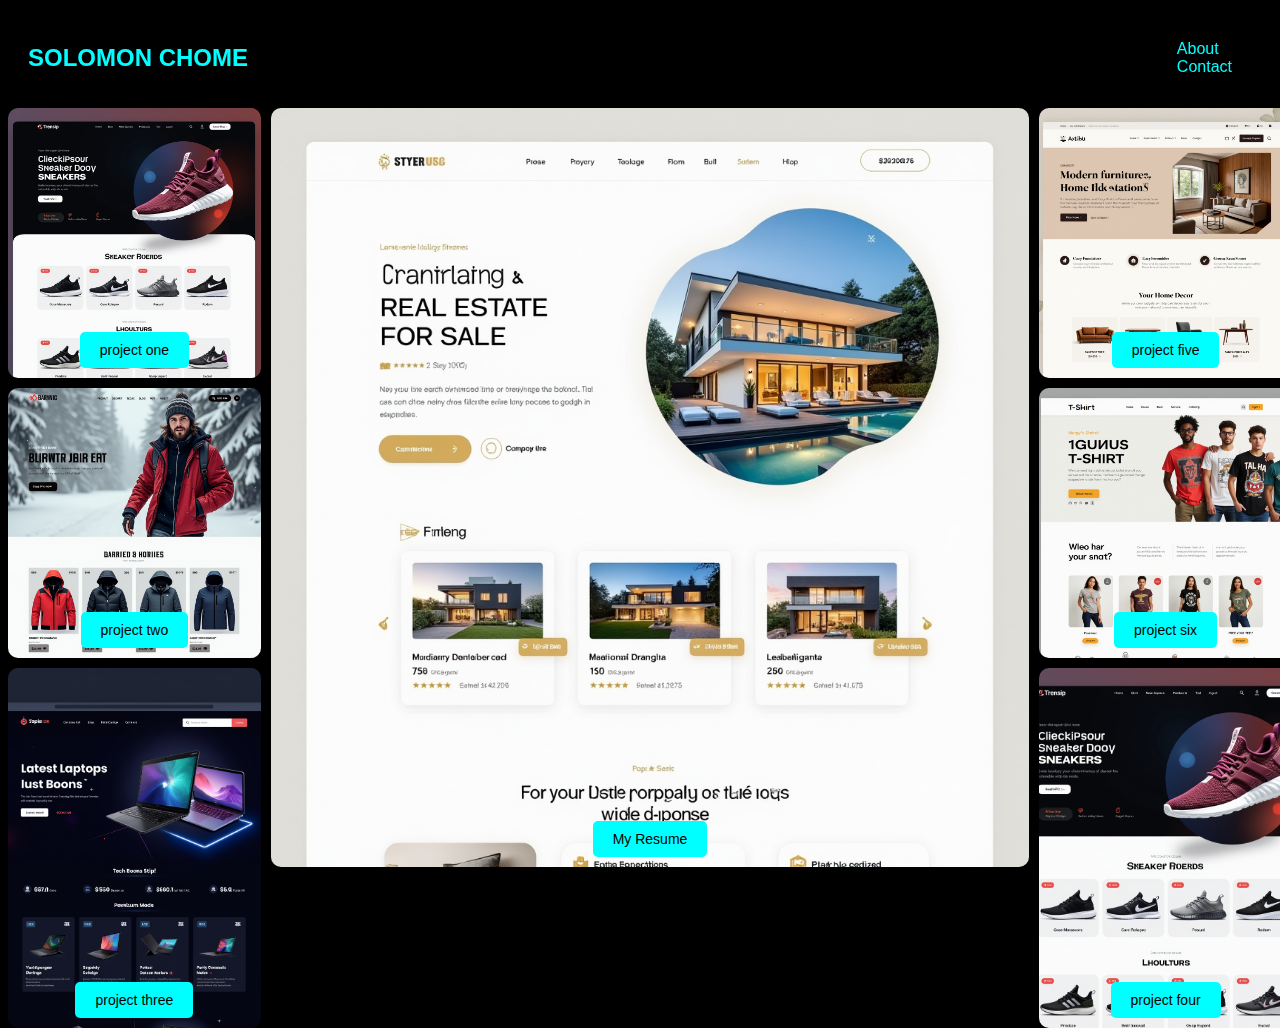
==== index.html @ 4ce02d7d "Add files via upload" ====
<!DOCTYPE html>
<html>
<head>
    <title>Solomon Chome</title>
    <link rel="stylesheet" href="index.css">
</head>
<body>
    <div class="header">
        <h1>SOLOMON CHOME</h1>
        <div class="left-h">
            <p class="about">About</p>
            <p class="contact">Contact</p>
        </div>
    </div>

    <div class="show">
        <div class="right">
            <div class="image-container">
                <img src="thumbnail/projectone.png">
                <button class="click-btn">project one</button>
            </div>
            <div class="image-container">
                <img src="thumbnail/projecttwo.png">
                <button class="click-btn">project two</button>
            </div>
            <div class="image-container">
                <img src="thumbnail/projectthree.png">
                <button class="click-btn">project three</button>
            </div>
        </div>
        <div class="middle">
            <div class="image-container">
                <img src="thumbnail/projectfour.png">
                <button class="click-btn">My Resume</button>
            </div>
        </div>
        <div class="left">
            <div class="image-container">
                <img src="thumbnail/projectfive.png">
                <button class="click-btn">project five</button>
            </div>
            <div class="image-container">
                <img src="thumbnail/projectsix.png">
                <button class="click-btn">project six</button>
            </div>
            <div class="image-container">
                <img src="thumbnail/projectone.png">
                <button class="click-btn">project four</button>
            </div>
        </div>
    </div>
    
    <script src="index.js"></script>
</body>
</html>
---- index.css ----
/* General Styles */
body {
    background-color: black;
    color: white;
    font-family: 'Orbitron', sans-serif;
    overflow-x: hidden;
}

/* Header */
.header {
    display: flex;
    justify-content: space-between;
    align-items: center;
    padding: 20px;
    background: rgba(0, 0, 0, 0.8);
    backdrop-filter: blur(10px);
}

h1 {
    color: cyan;
    font-size: 24px;
    text-transform: uppercase;
    animation: glow 1.5s infinite alternate;
}

@keyframes glow {
    from { text-shadow: 0 0 5px cyan; }
    to { text-shadow: 0 0 20px cyan; }
}

.left-h p {
    cursor: pointer;
    margin: 0 20px;
    color: cyan;
    transition: color 0.3s, transform 0.3s;
}

.left-h p:hover {
    color: white;
    transform: scale(1.1);
}

/* Gallery Grid */
.show {
    display: grid;
    grid-template-columns: 20% 60% 20%;
    height: 100vh;
    gap: 10px;
}

.left, .right {
    display: grid;
    grid-template-rows: 30% 30% 40%;
    gap: 10px;
}

.image-container {
    position: relative;
    display: flex;
    justify-content: center;
    align-items: center;
}

img {
    width: 100%;
    height: 100%;
    object-fit: cover;
    border-radius: 10px;
    transition: transform 0.3s, box-shadow 0.3s;
}

img:hover {
    transform: scale(1.05);
    box-shadow: 0 0 20px rgba(0, 255, 255, 0.7);
}

/* Click Me Button */
.click-btn {
    position: absolute;
    bottom: 10px;
    background-color: cyan;
    color: black;
    border: none;
    padding: 10px 20px;
    border-radius: 5px;
    font-size: 14px;
    cursor: pointer;
    transition: transform 0.3s, background-color 0.3s;
}

.click-btn:hover {
    background-color: white;
    transform: scale(1.1);
}

/* Responsive Design */
@media (max-width: 768px) {
    .header {
        flex-direction: column;
        align-items: flex-start;
    }

    h1 {
        font-size: 20px;
        margin-bottom: 10px;
    }

    .left-h p {
        margin: 5px 0;
        font-size: 14px;
    }

    .show {
        grid-template-columns: 1fr;
        height: auto;
        padding: 10px;
    }

    .left, .right {
        grid-template-rows: repeat(3, 1fr);
        gap: 5px;
    }

    img {
        border-radius: 5px;
    }

    .click-btn {
        padding: 8px 16px;
        font-size: 12px;
    }
}
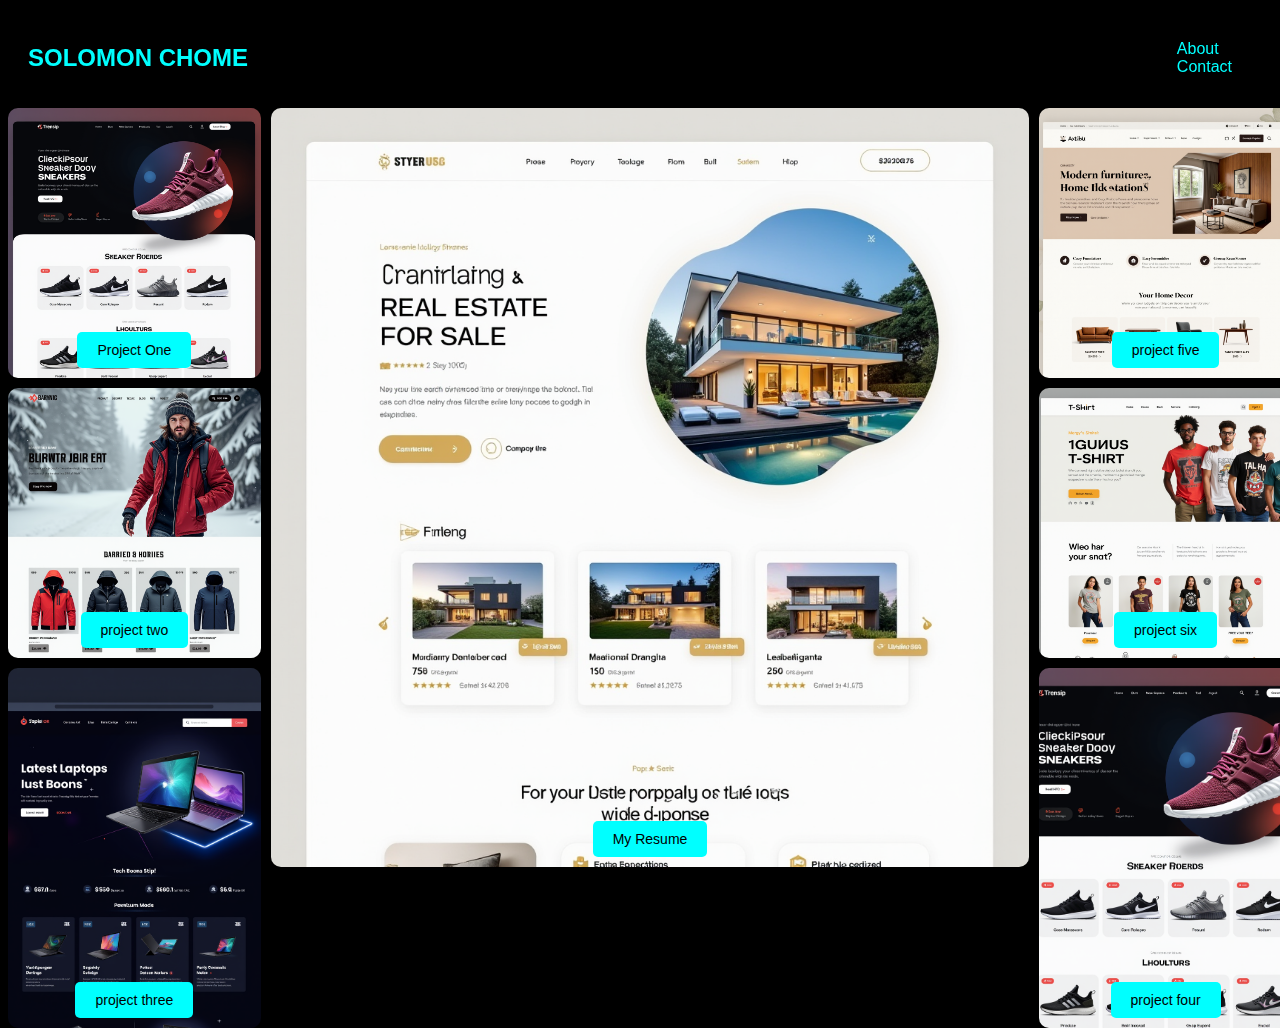
==== commit 0ac92301: "Update index.html" ====
--- a/index.html
+++ b/index.html
@@ -17,7 +17,8 @@
         <div class="right">
             <div class="image-container">
                 <img src="thumbnail/projectone.png">
-                <button class="click-btn">project one</button>
+               <button class="click-btn" onclick="window.location.href='https://solocho.github.io/port2/projectone.html';">Project One</button>
+
             </div>
             <div class="image-container">
                 <img src="thumbnail/projecttwo.png">
@@ -52,4 +53,4 @@
     
     <script src="index.js"></script>
 </body>
-</html>+</html>
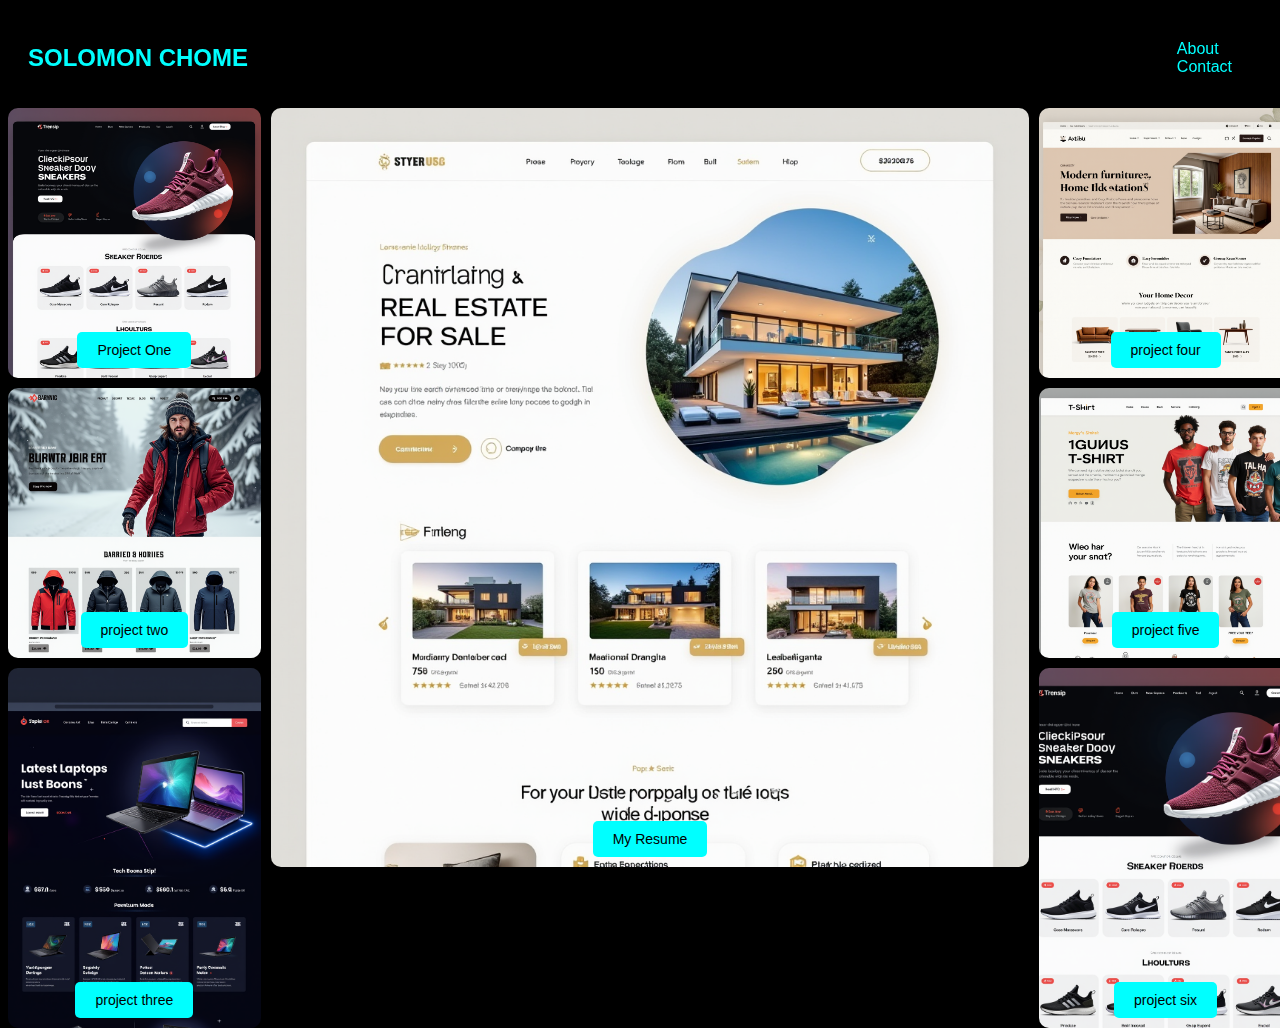
==== commit 9ec6868c: "Update index.html" ====
--- a/index.html
+++ b/index.html
@@ -38,15 +38,15 @@
         <div class="left">
             <div class="image-container">
                 <img src="thumbnail/projectfive.png">
+                <button class="click-btn">project four</button>
+            </div>
+            <div class="image-container">
+                <img src="thumbnail/projectsix.png">
                 <button class="click-btn">project five</button>
             </div>
             <div class="image-container">
-                <img src="thumbnail/projectsix.png">
+                <img src="thumbnail/projectone.png">
                 <button class="click-btn">project six</button>
-            </div>
-            <div class="image-container">
-                <img src="thumbnail/projectone.png">
-                <button class="click-btn">project four</button>
             </div>
         </div>
     </div>
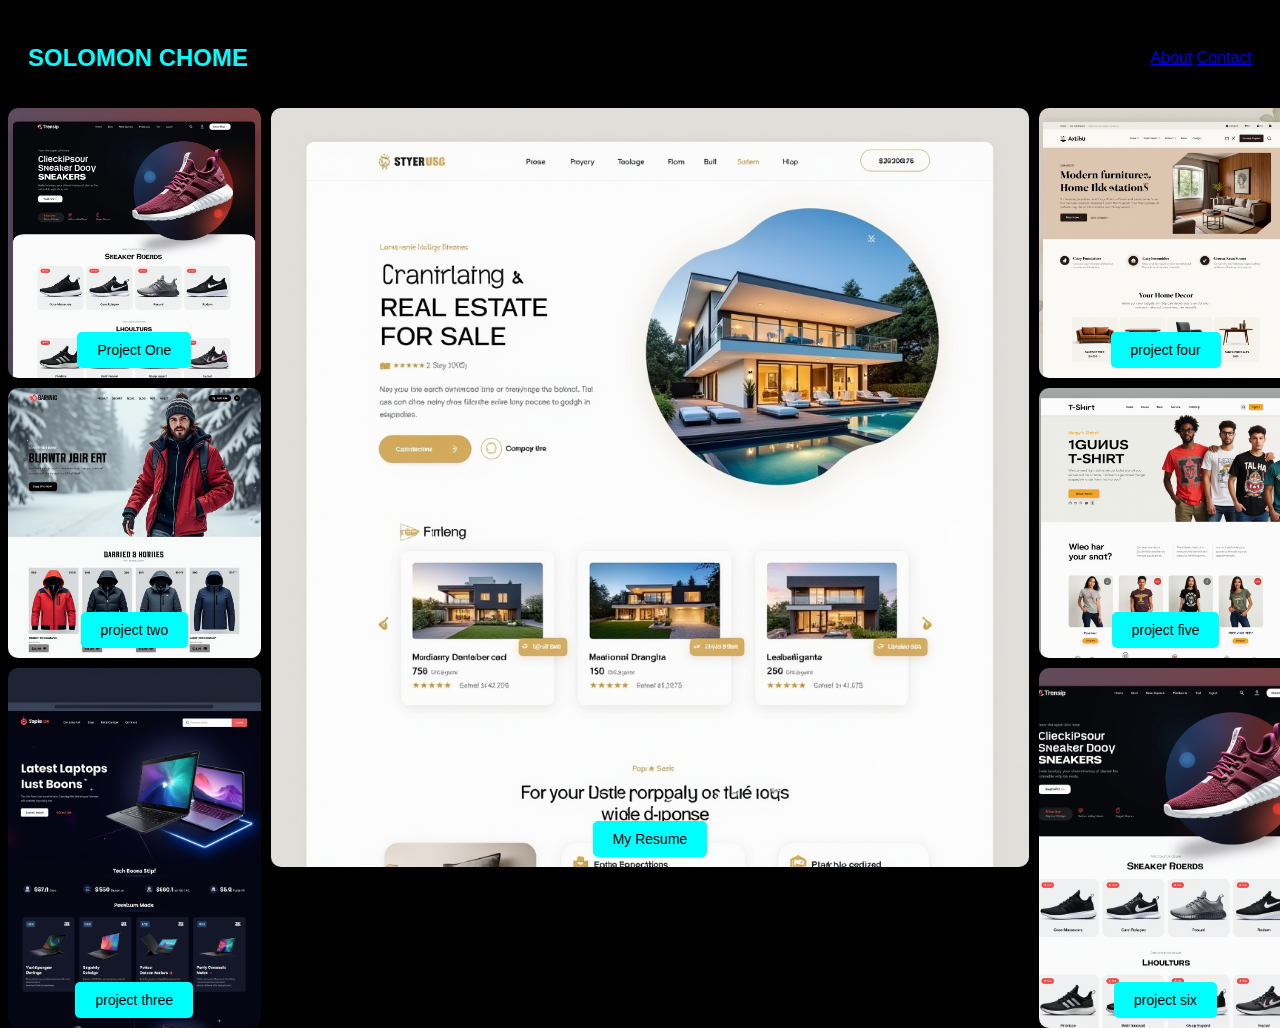
==== commit 37b120b8: "Update index.html" ====
--- a/index.html
+++ b/index.html
@@ -8,8 +8,8 @@
     <div class="header">
         <h1>SOLOMON CHOME</h1>
         <div class="left-h">
-            <p class="about">About</p>
-            <p class="contact">Contact</p>
+            <a href="https://solocho.github.io/port2/projectoneabout.html" class="about">About</a>
+            <a href="https://solocho.github.io/port2/projectonecontact.html" class="contact">Contact</a>
         </div>
     </div>
 
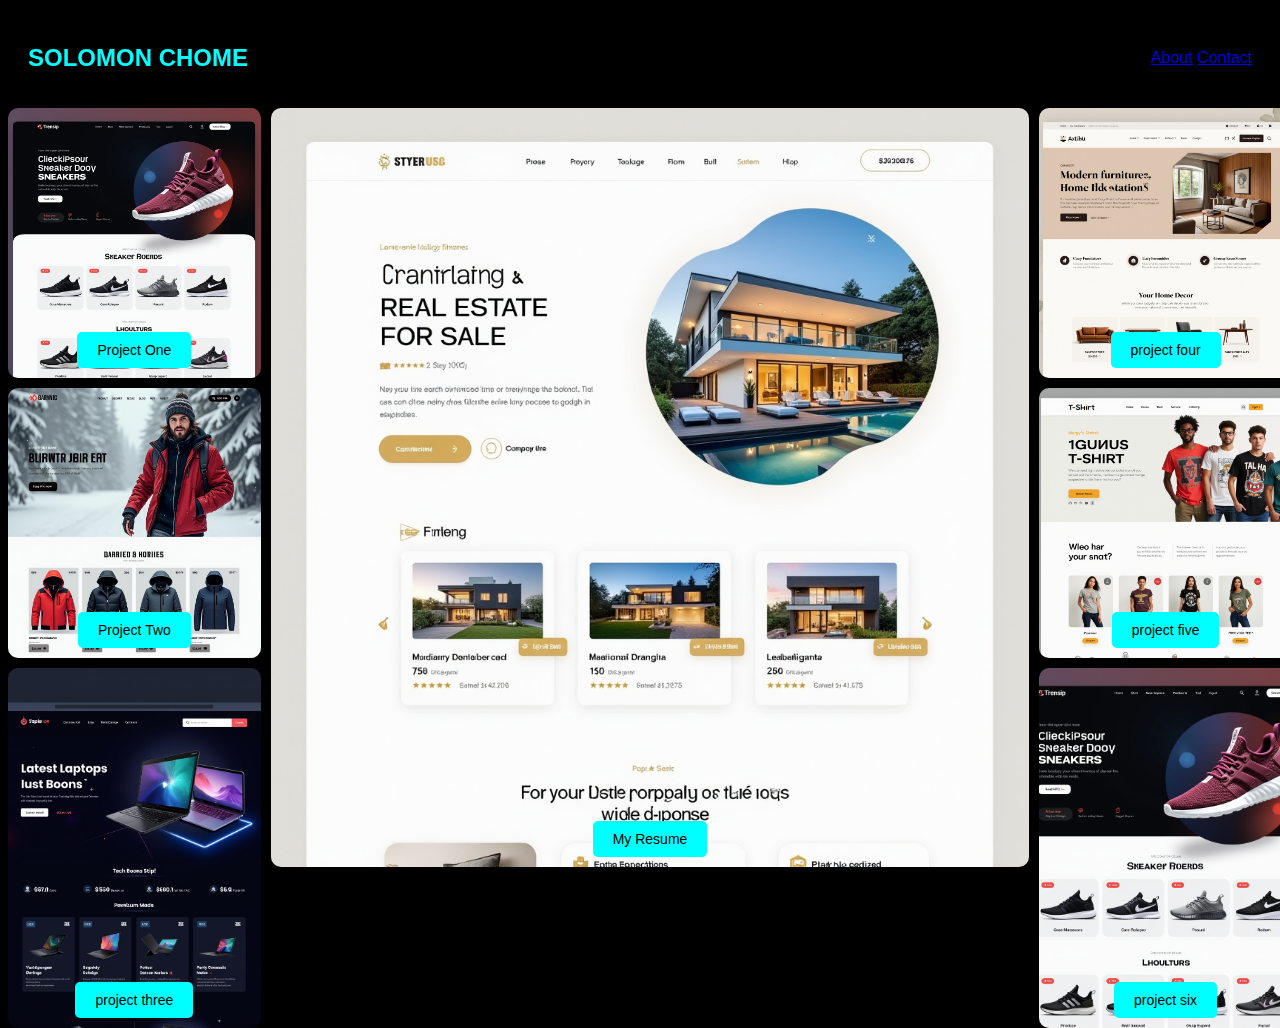
==== commit f5d87bf7: "Update index.html" ====
--- a/index.html
+++ b/index.html
@@ -8,8 +8,8 @@
     <div class="header">
         <h1>SOLOMON CHOME</h1>
         <div class="left-h">
-            <a href="https://solocho.github.io/port2/projectoneabout.html" class="about">About</a>
-            <a href="https://solocho.github.io/port2/projectonecontact.html" class="contact">Contact</a>
+            <a href="https://solocho.github.io/port2/aboutme.html" class="about">About</a>
+            <a href="https://solocho.github.io/port2/contactme.html" class="contact">Contact</a>
         </div>
     </div>
 
@@ -22,7 +22,7 @@
             </div>
             <div class="image-container">
                 <img src="thumbnail/projecttwo.png">
-                <button class="click-btn">project two</button>
+                <button class="click-btn" onclick="window.location.href='https://solocho.github.io/port2/projecttwo.html';">Project Two</button>
             </div>
             <div class="image-container">
                 <img src="thumbnail/projectthree.png">
